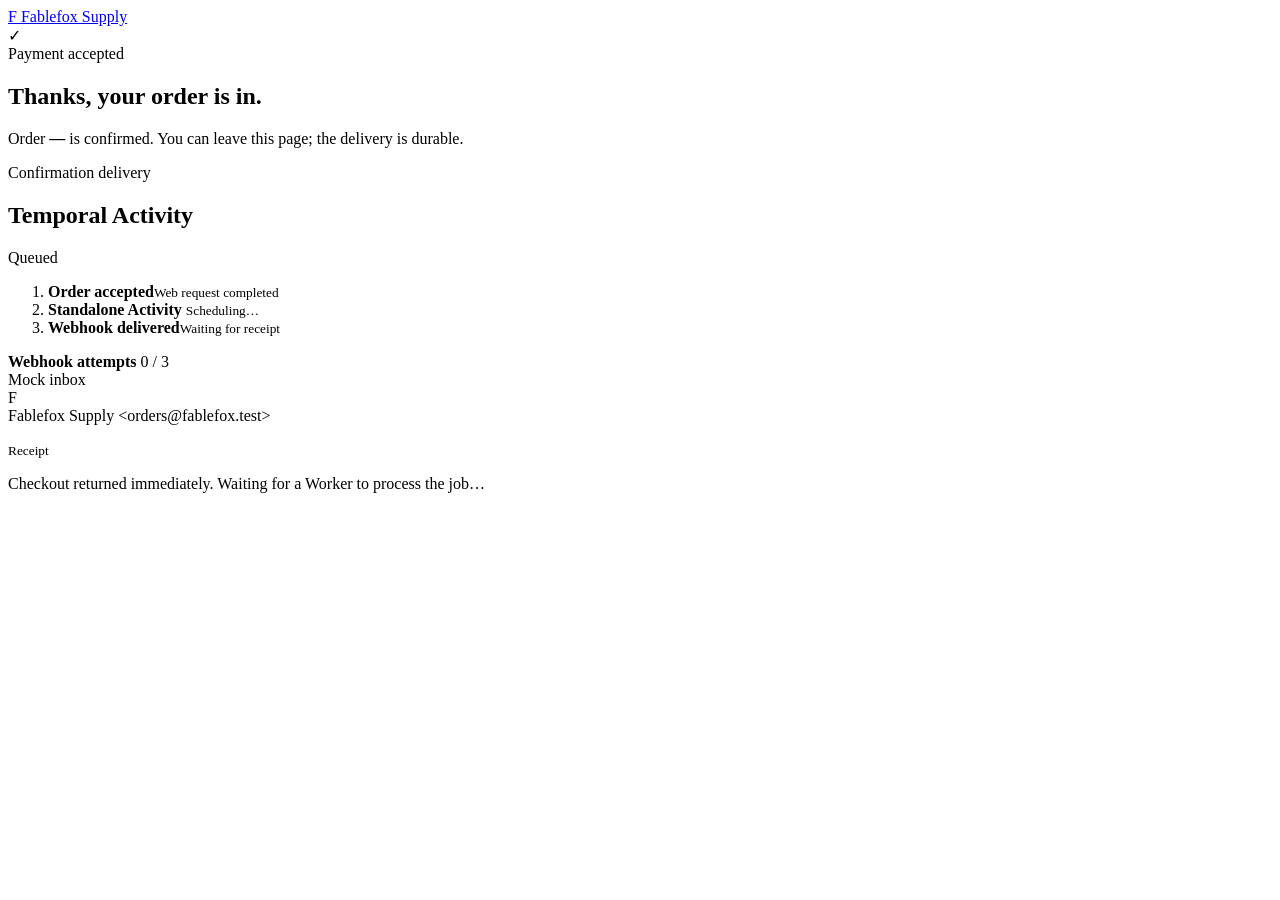
==== modules/01-checkout-confirmation/static/confirmation.html @ 90c3080b "Build standalone activities demo Co-authored-by: Cursor <cursoragent@cursor.com>" ====
<!doctype html>
<html lang="en">
  <head>
    <meta charset="UTF-8" />
    <meta name="viewport" content="width=device-width, initial-scale=1.0" />
    <title>Order confirmed — Fablefox Supply</title>
    <link rel="stylesheet" href="/static/styles.css" />
    <script src="/static/confirmation.js" defer></script>
  </head>
  <body>
    <header class="site-header">
      <a class="brand" href="/">
        <span class="brand-mark">F</span>
        <span>Fablefox Supply</span>
      </a>
    </header>

    <main class="confirmation-layout">
      <section class="success-card">
        <div class="checkmark">✓</div>
        <div class="eyebrow">Payment accepted</div>
        <h1>Thanks, <span id="customer-name">your order is in</span>.</h1>
        <p>
          Order <strong id="order-id">—</strong> is confirmed. You can leave this page;
          the delivery is durable.
        </p>
      </section>

      <section class="delivery-card">
        <div class="delivery-heading">
          <div>
            <div class="eyebrow">Confirmation delivery</div>
            <h2 id="module-title">Temporal Activity</h2>
          </div>
          <span id="status-badge" class="status-badge queued">
            <span class="spinner"></span>
            Queued
          </span>
        </div>

        <ol class="timeline">
          <li class="complete">
            <span></span>
            <div><strong>Order accepted</strong><small>Web request completed</small></div>
          </li>
          <li id="activity-step" class="active">
            <span></span>
            <div>
              <strong>Standalone Activity</strong>
              <small id="activity-id">Scheduling…</small>
            </div>
          </li>
          <li id="webhook-step">
            <span></span>
            <div><strong>Webhook delivered</strong><small>Waiting for receipt</small></div>
          </li>
        </ol>

        <div id="retry-panel" class="retry-panel hidden">
          <div class="retry-heading">
            <strong>Webhook attempts</strong>
            <span id="attempt-count">0 / 3</span>
          </div>
          <div id="attempt-list" class="attempt-list"></div>
        </div>

        <div id="inbox" class="inbox hidden">
          <div class="inbox-toolbar">
            <span>Mock inbox</span>
            <span id="delivered-at"></span>
          </div>
          <div class="email-preview">
            <div class="avatar">F</div>
            <div class="email-content">
              <strong id="email-subject"></strong>
              <span>Fablefox Supply &lt;orders@fablefox.test&gt;</span>
              <p id="email-message"></p>
              <small>Receipt <code id="provider-id"></code></small>
            </div>
          </div>
        </div>

        <p id="status-detail" class="status-detail">
          Checkout returned immediately. Waiting for a Worker to process the job…
        </p>
      </section>
    </main>
  </body>
</html>
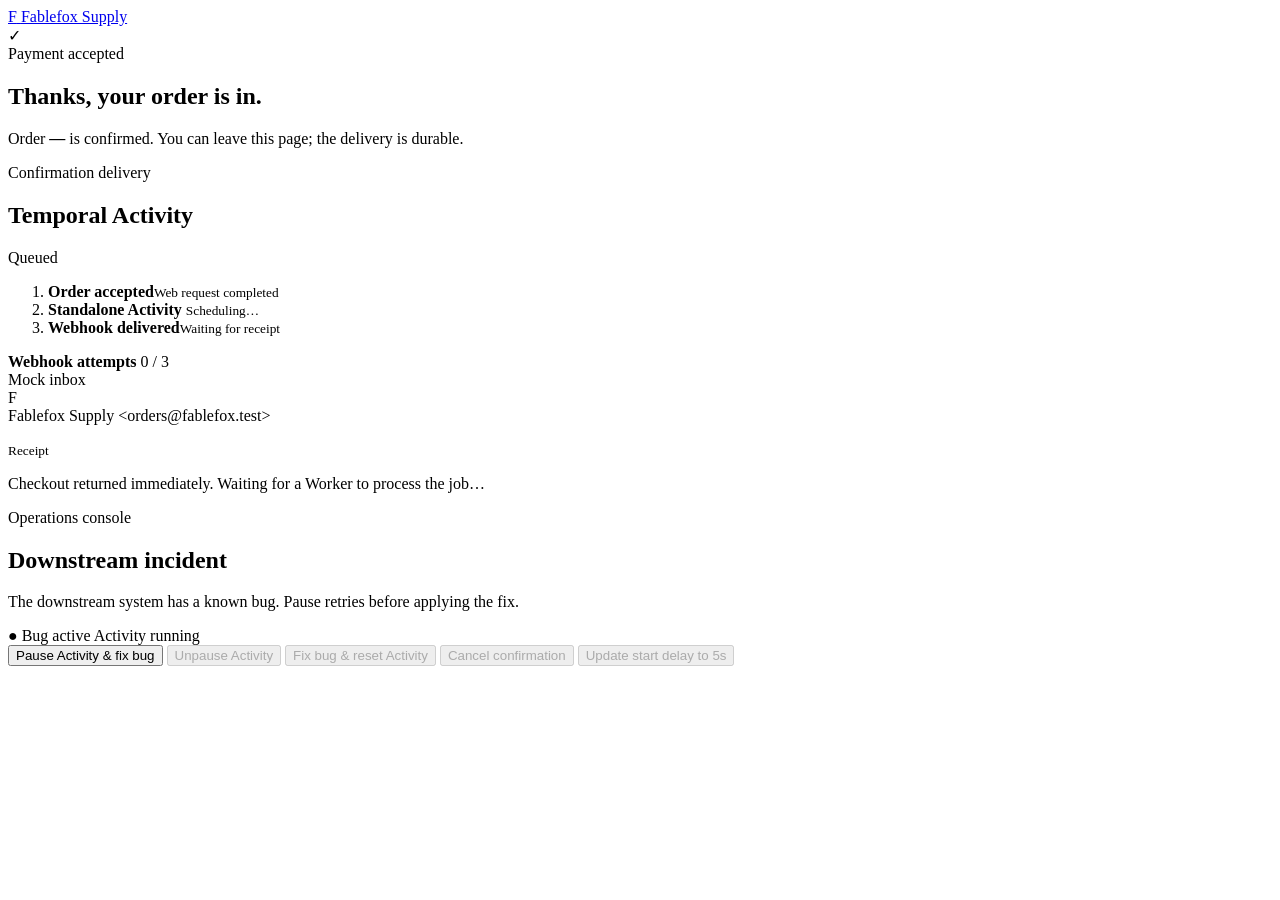
==== commit 3b6614b8: "Add standalone activity operator demos Co-authored-by: Cursor <cursoragent@cursor.com>" ====
--- a/modules/01-checkout-confirmation/static/confirmation.html
+++ b/modules/01-checkout-confirmation/static/confirmation.html
@@ -58,7 +58,7 @@
 
         <div id="retry-panel" class="retry-panel hidden">
           <div class="retry-heading">
-            <strong>Webhook attempts</strong>
+            <strong id="attempt-heading">Webhook attempts</strong>
             <span id="attempt-count">0 / 3</span>
           </div>
           <div id="attempt-list" class="attempt-list"></div>
@@ -84,6 +84,37 @@
           Checkout returned immediately. Waiting for a Worker to process the job…
         </p>
       </section>
+
+      <section id="operator-panel" class="operator-card hidden">
+        <div>
+          <div class="eyebrow">Operations console</div>
+          <h2>Downstream incident</h2>
+          <p id="operator-detail">
+            The downstream system has a known bug. Pause retries before applying
+            the fix.
+          </p>
+        </div>
+        <div class="operator-state">
+          <span id="bug-state" class="incident-pill">● Bug active</span>
+          <span id="pause-state" class="neutral-pill">Activity running</span>
+        </div>
+        <div class="operator-actions">
+          <button id="pause-button" type="button">Pause Activity &amp; fix bug</button>
+          <button id="unpause-button" class="secondary-button" type="button" disabled>
+            Unpause Activity
+          </button>
+          <button id="reset-button" class="hidden" type="button" disabled>
+            Fix bug &amp; reset Activity
+          </button>
+          <button id="cancel-button" class="secondary-button hidden" type="button" disabled>
+            Cancel confirmation
+          </button>
+          <button id="update-delay-button" class="hidden" type="button" disabled>
+            Update start delay to 5s
+          </button>
+        </div>
+        <p id="operator-error" class="error" role="alert"></p>
+      </section>
     </main>
   </body>
 </html>
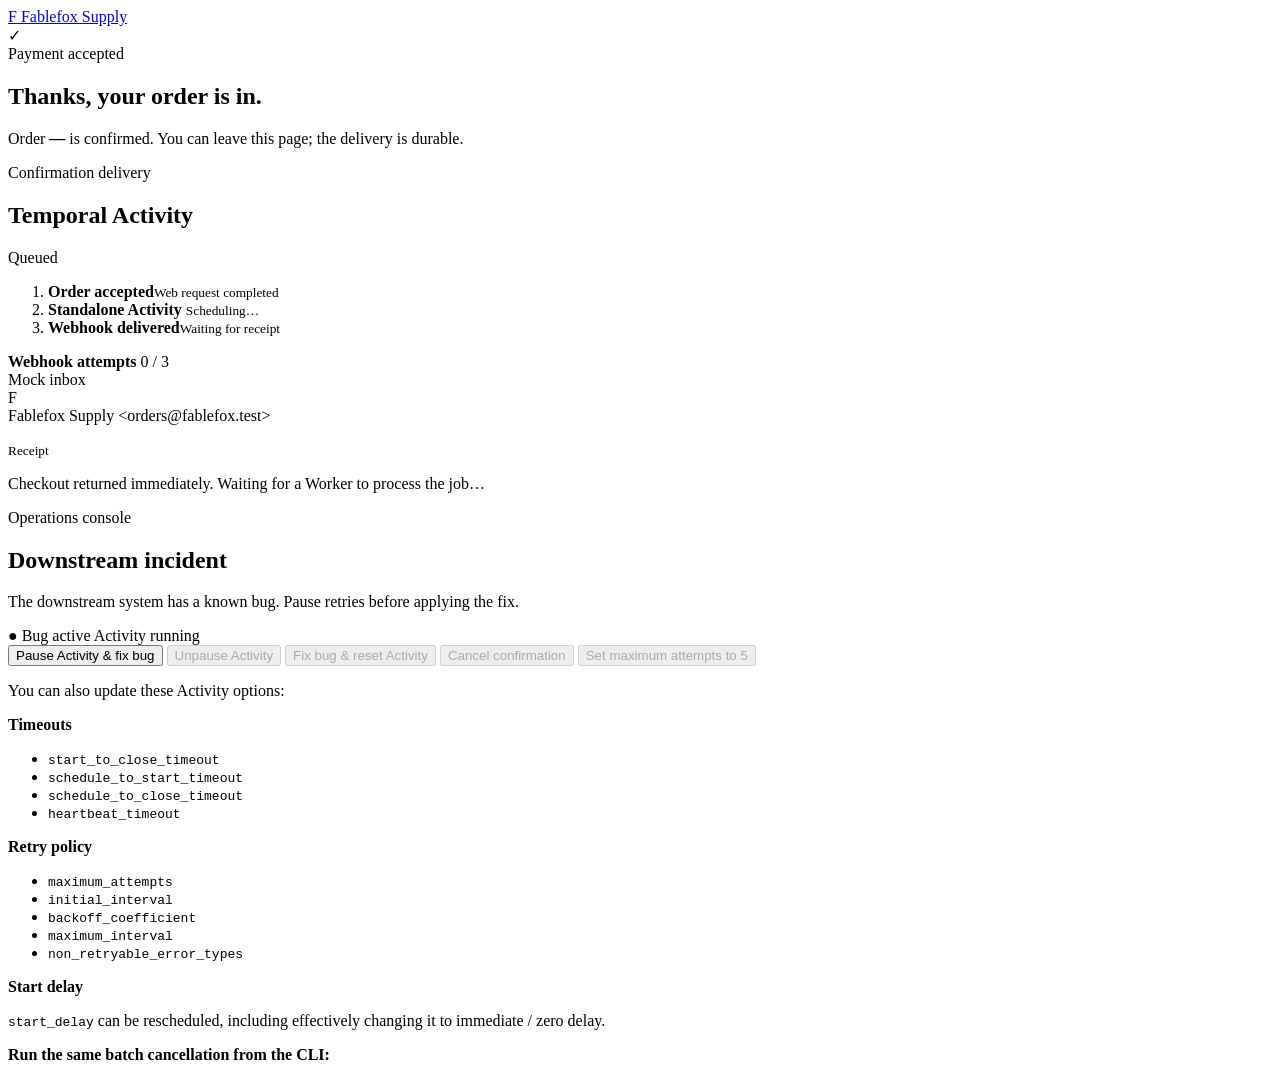
==== commit e8382dc0: "Add advanced standalone activity demos Co-authored-by: Cursor <cursoragent@cursor.com>" ====
--- a/modules/01-checkout-confirmation/static/confirmation.html
+++ b/modules/01-checkout-confirmation/static/confirmation.html
@@ -16,7 +16,7 @@
     </header>
 
     <main class="confirmation-layout">
-      <section class="success-card">
+      <section id="payment-accepted-card" class="success-card">
         <div class="checkmark">✓</div>
         <div class="eyebrow">Payment accepted</div>
         <h1>Thanks, <span id="customer-name">your order is in</span>.</h1>
@@ -109,9 +109,48 @@
           <button id="cancel-button" class="secondary-button hidden" type="button" disabled>
             Cancel confirmation
           </button>
-          <button id="update-delay-button" class="hidden" type="button" disabled>
-            Update start delay to 5s
+          <button id="update-retries-button" class="hidden" type="button" disabled>
+            Set maximum attempts to 5
           </button>
+        </div>
+        <div id="update-options-help" class="update-options-help hidden">
+          <p>You can also update these Activity options:</p>
+          <div class="update-options-grid">
+            <section>
+              <strong>Timeouts</strong>
+              <ul>
+                <li><code>start_to_close_timeout</code></li>
+                <li><code>schedule_to_start_timeout</code></li>
+                <li><code>schedule_to_close_timeout</code></li>
+                <li><code>heartbeat_timeout</code></li>
+              </ul>
+            </section>
+            <section>
+              <strong>Retry policy</strong>
+              <ul>
+                <li><code>maximum_attempts</code></li>
+                <li><code>initial_interval</code></li>
+                <li><code>backoff_coefficient</code></li>
+                <li><code>maximum_interval</code></li>
+                <li><code>non_retryable_error_types</code></li>
+              </ul>
+            </section>
+            <section>
+              <strong>Start delay</strong>
+              <p>
+                <code>start_delay</code> can be rescheduled, including effectively
+                changing it to immediate / zero delay.
+              </p>
+            </section>
+          </div>
+        </div>
+        <div id="batch-status" class="batch-status hidden">
+          <div id="batch-activity-list" class="batch-activity-list"></div>
+          <div id="batch-cli" class="batch-cli hidden">
+            <strong id="batch-cli-heading">Run the same batch cancellation from the CLI:</strong>
+            <p id="batch-cli-note" class="hidden"></p>
+            <pre><code id="batch-cli-command"></code></pre>
+          </div>
         </div>
         <p id="operator-error" class="error" role="alert"></p>
       </section>
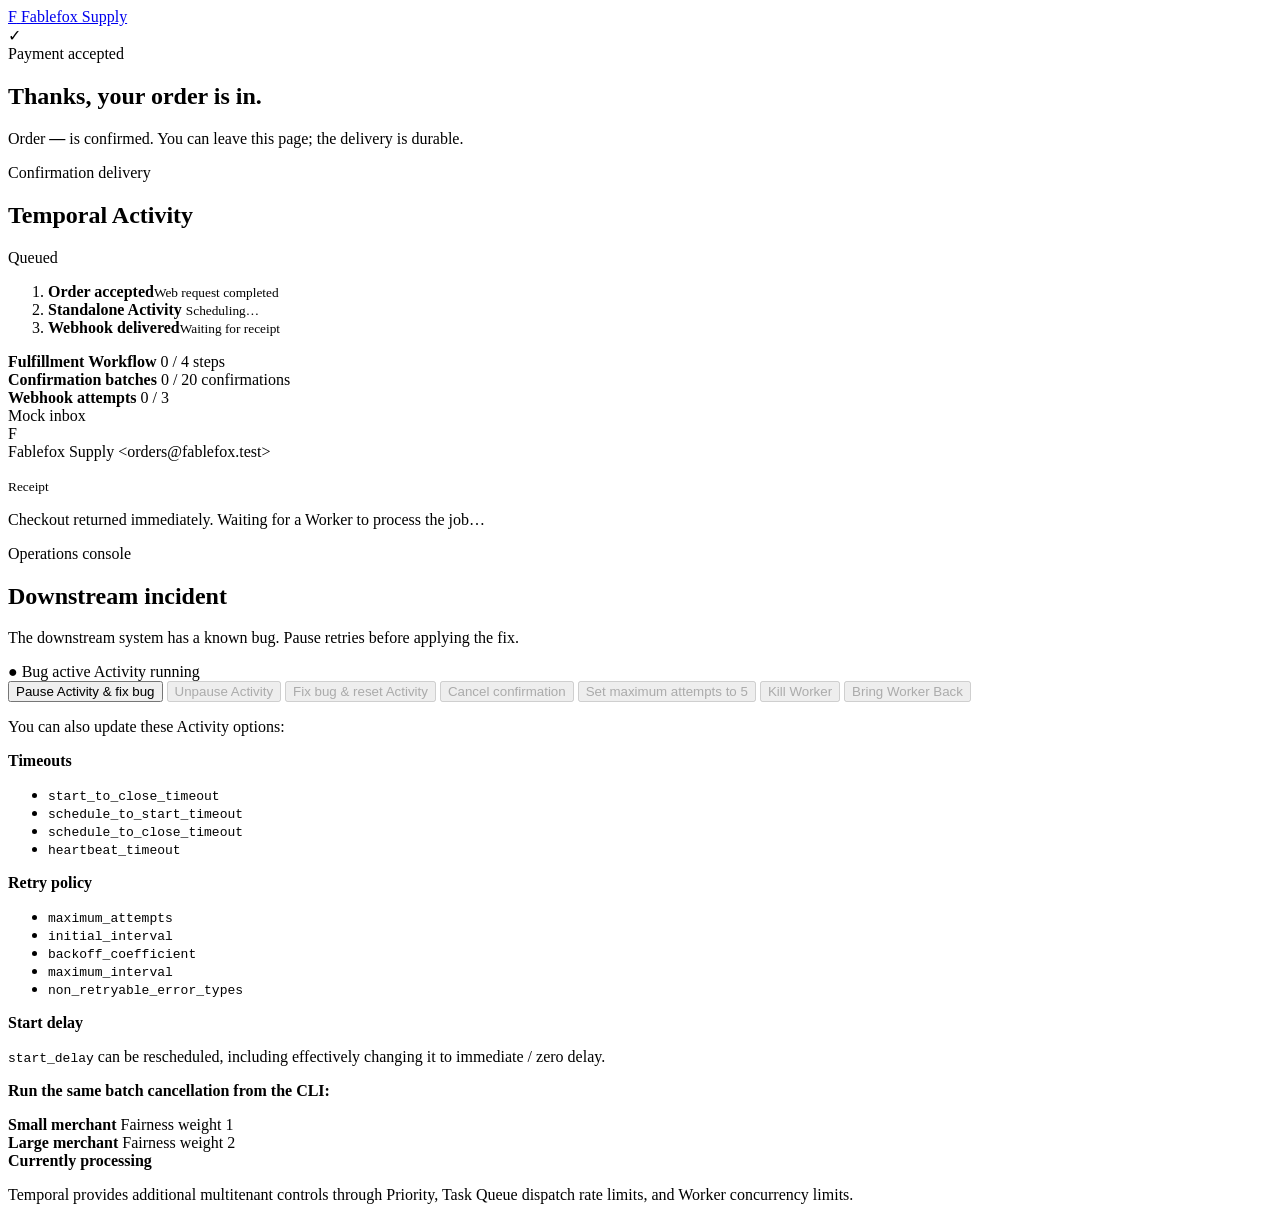
==== commit a3ef783b: "Add rehydration fairness and workflow reuse demos Co-authored-by: Cursor <cursoragent@cursor.com>" ====
--- a/modules/01-checkout-confirmation/static/confirmation.html
+++ b/modules/01-checkout-confirmation/static/confirmation.html
@@ -56,6 +56,25 @@
           </li>
         </ol>
 
+        <div id="workflow-panel" class="workflow-panel hidden">
+          <div class="workflow-heading">
+            <strong>Fulfillment Workflow</strong>
+            <span id="workflow-count">0 / 4 steps</span>
+          </div>
+          <div id="workflow-steps" class="workflow-steps"></div>
+        </div>
+
+        <div id="settlement-panel" class="settlement-panel hidden">
+          <div>
+            <strong>Confirmation batches</strong>
+            <span id="settlement-count">0 / 20 confirmations</span>
+          </div>
+          <div class="settlement-track">
+            <span id="settlement-progress"></span>
+          </div>
+          <div id="confirmation-results" class="confirmation-results"></div>
+        </div>
+
         <div id="retry-panel" class="retry-panel hidden">
           <div class="retry-heading">
             <strong id="attempt-heading">Webhook attempts</strong>
@@ -111,6 +130,17 @@
           </button>
           <button id="update-retries-button" class="hidden" type="button" disabled>
             Set maximum attempts to 5
+          </button>
+          <button id="kill-worker-button" class="hidden" type="button" disabled>
+            Kill Worker
+          </button>
+          <button
+            id="start-worker-button"
+            class="secondary-button hidden"
+            type="button"
+            disabled
+          >
+            Bring Worker Back
           </button>
         </div>
         <div id="update-options-help" class="update-options-help hidden">
@@ -152,6 +182,30 @@
             <pre><code id="batch-cli-command"></code></pre>
           </div>
         </div>
+        <div id="fairness-status" class="fairness-status hidden">
+          <div class="fairness-merchant small-merchant">
+            <div>
+              <strong>Small merchant</strong>
+              <span>Fairness weight 1</span>
+            </div>
+            <div id="small-fairness-jobs" class="fairness-jobs"></div>
+          </div>
+          <div class="fairness-merchant large-merchant">
+            <div>
+              <strong>Large merchant</strong>
+              <span>Fairness weight 2</span>
+            </div>
+            <div id="large-fairness-jobs" class="fairness-jobs"></div>
+          </div>
+          <div class="dispatch-window">
+            <strong>Currently processing</strong>
+            <div id="fairness-processing"></div>
+          </div>
+          <p id="fairness-controls-note" class="fairness-controls-note hidden">
+            Temporal provides additional multitenant controls through Priority,
+            Task Queue dispatch rate limits, and Worker concurrency limits.
+          </p>
+        </div>
         <p id="operator-error" class="error" role="alert"></p>
       </section>
     </main>
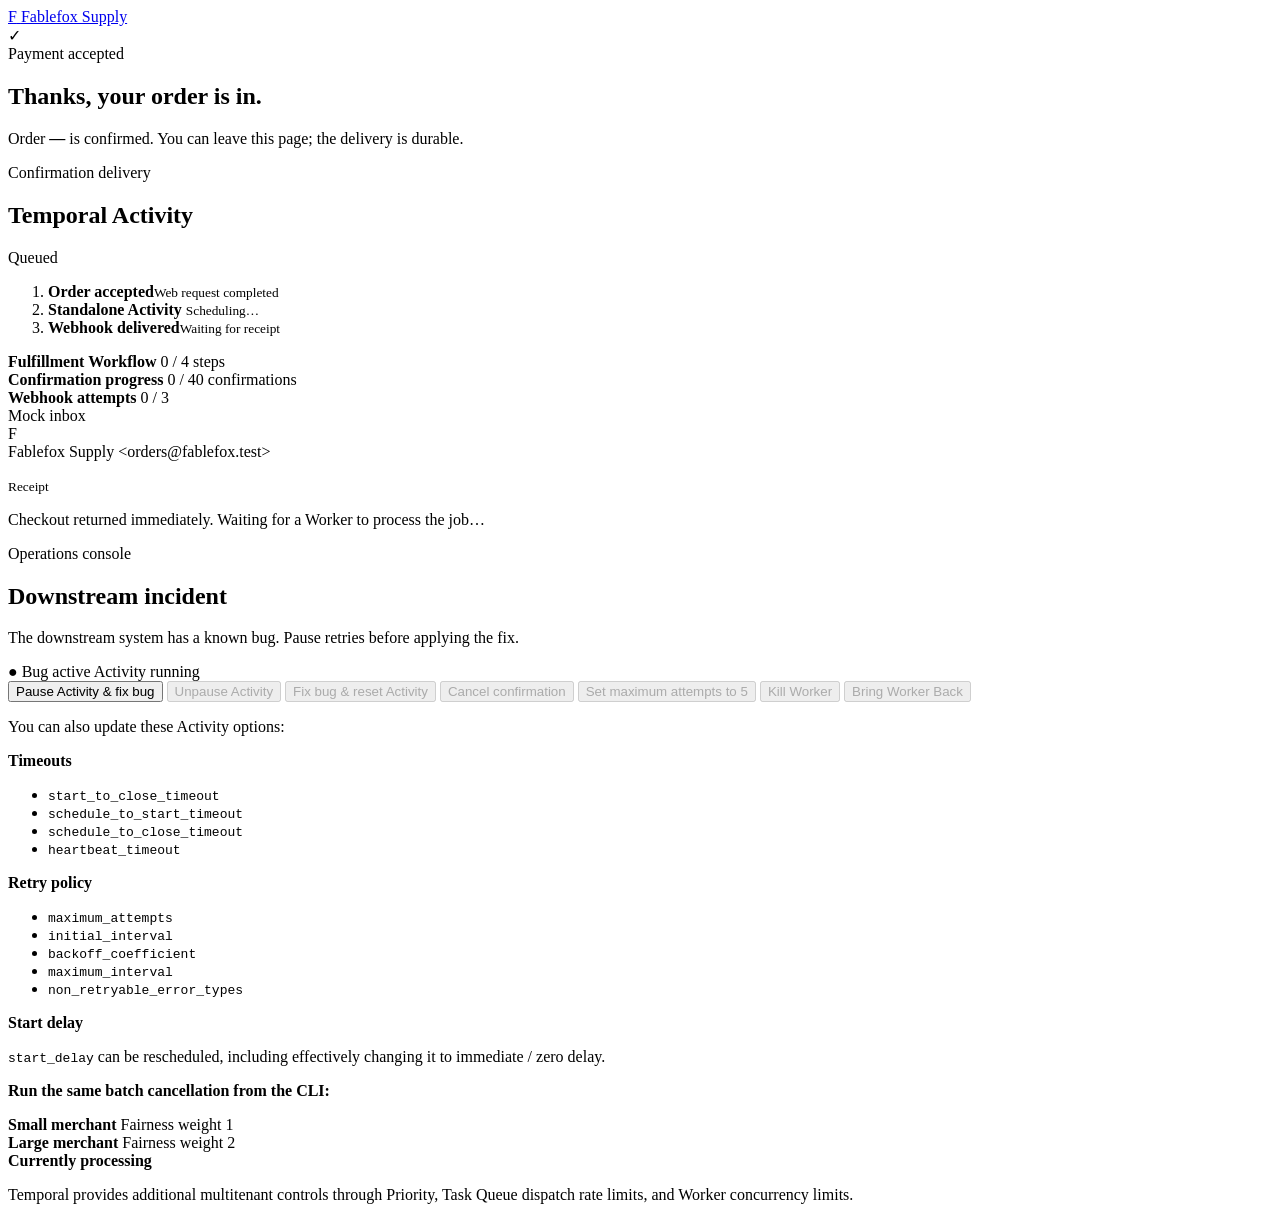
==== commit bf224c55: "Refine demo timings and activity volumes Co-authored-by: Cursor <cursoragent@cursor.com>" ====
--- a/modules/01-checkout-confirmation/static/confirmation.html
+++ b/modules/01-checkout-confirmation/static/confirmation.html
@@ -66,8 +66,8 @@
 
         <div id="settlement-panel" class="settlement-panel hidden">
           <div>
-            <strong>Confirmation batches</strong>
-            <span id="settlement-count">0 / 20 confirmations</span>
+            <strong>Confirmation progress</strong>
+            <span id="settlement-count">0 / 40 confirmations</span>
           </div>
           <div class="settlement-track">
             <span id="settlement-progress"></span>
